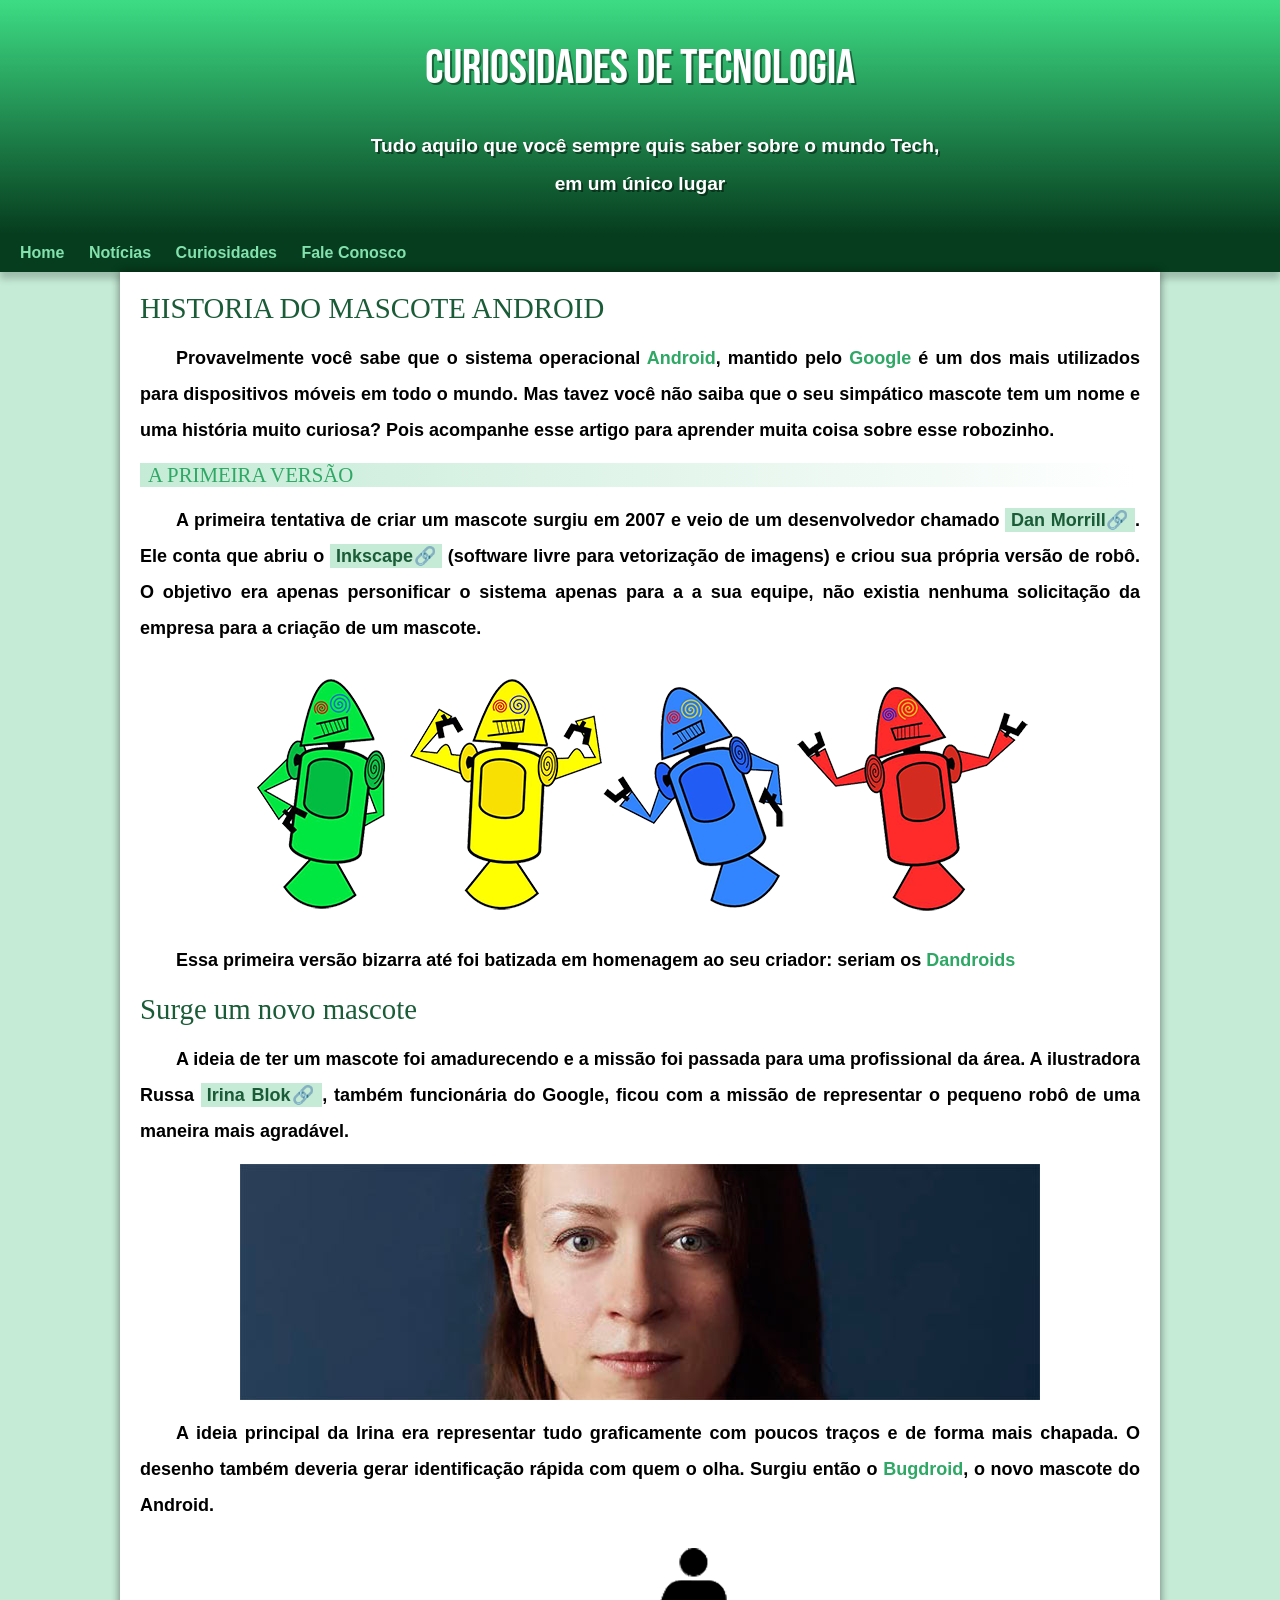
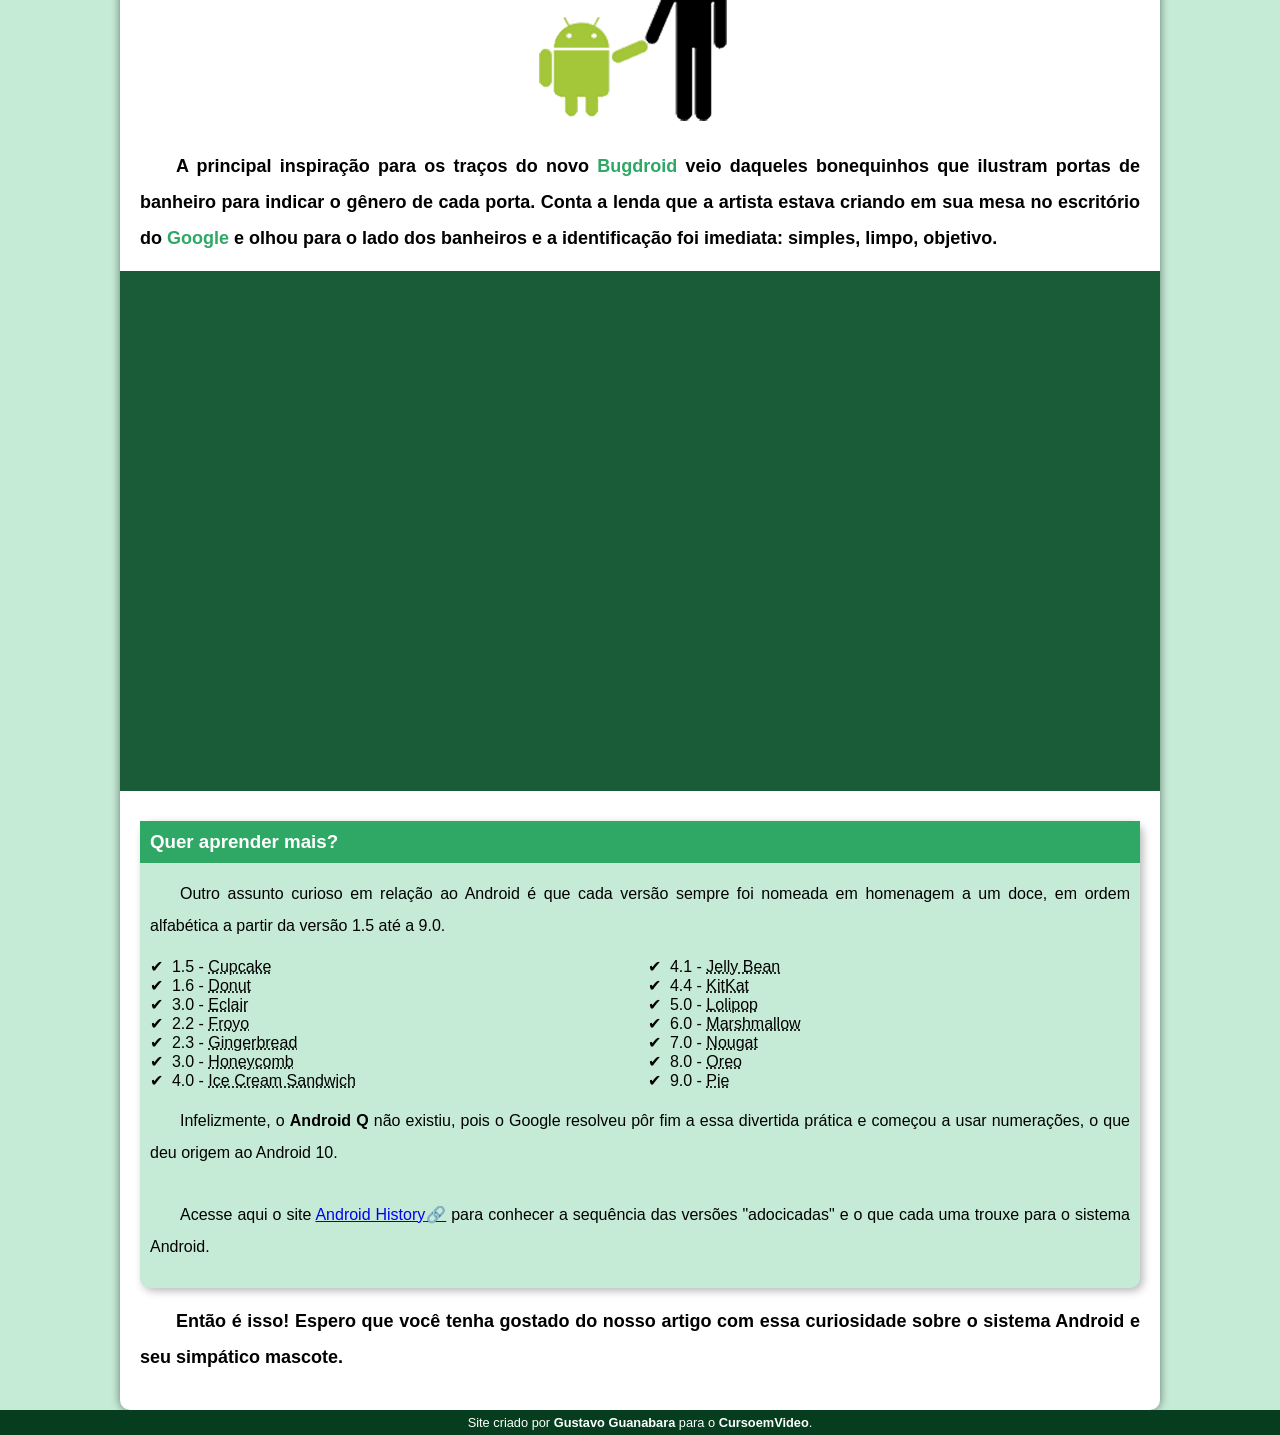
==== index.html @ 391f8702 "update" ====
<!DOCTYPE html>
<html lang="pt-br">
<head>
    <meta charset="UTF-8">
    <meta name="viewport" content="width=device-width, initial-scale=1.0">
    <link rel="shortcut icon" href="imagens/favicon.ico" type="image/x-icon">
    <link rel="stylesheet" href="estilo/style.css">
    <title>Curiosidades Android</title>
</head>
<body>
    <header>
        <h1>CURIOSIDADES DE TECNOLOGIA</h1>
        <p>Tudo aquilo que você sempre quis saber sobre o mundo Tech, em um único lugar</p>
    </header>
    <nav>
        <a href="#">Home</a>
        <a href="#">Notícias</a>
        <a href="#">Curiosidades</a>
        <a href="#">Fale Conosco</a>
    </nav>
    <main>
        <article>
            <h1 id="principal">HISTORIA DO MASCOTE ANDROID</h1>
            <p>Provavelmente você sabe que o sistema operacional <strong>Android</strong>, mantido pelo <strong>Google</strong> é um dos mais utilizados para dispositivos móveis em todo o mundo. Mas tavez você não saiba que o seu simpático mascote tem um nome e uma história muito curiosa? Pois acompanhe esse artigo para aprender muita coisa sobre esse robozinho.
            </p>
            <h2>A PRIMEIRA VERSÃO</h2>
            <p>A primeira tentativa de criar um mascote surgiu em 2007 e veio de um desenvolvedor chamado <a href="https://androidcommunity.com/dan-morrill-shows-us-the-android-mascot-that-almost-was-20130103/" target="_blank" class="externo">Dan Morrill</a>. Ele conta que abriu o <a href="https://inkscape.org/pt-br/" target="_blank" class="externo">Inkscape</a> (software livre para vetorização de imagens) e criou sua própria versão de robô. O objetivo era apenas personificar o sistema apenas para a a sua equipe, não existia nenhuma solicitação da empresa para a criação de um mascote.</p>
            <picture>
                <source media="(max-width: 600px)" srcset="imagens/dan-droids-pq.png" type="image/png">
                <img src="imagens/dan-droids.png" alt="imagem flexivel">
            </picture>
            <p>Essa primeira versão bizarra até foi batizada em homenagem ao seu criador: seriam os <strong>Dandroids</strong></p>
            <h1>Surge um novo mascote</h1>
            <p>A ideia de ter um mascote foi amadurecendo e a missão foi passada para uma profissional da área. A ilustradora Russa <a href="https://www.irinablok.com/android" target="_blank" class="externo">Irina Blok</a>, também funcionária do Google, ficou com a missão de representar o pequeno robô de uma maneira mais agradável.</p>
            <picture>
                <source media="(max-width: 600px)" srcset="imagens/irina-blok-pq.jpg" type="image/png">
                <img src="imagens/irina-blok.jpg" alt="imagem flexivel">
            </picture>
            <p>A ideia principal da Irina era representar tudo graficamente com poucos traços e de forma mais chapada. O desenho também deveria gerar identificação rápida com quem o olha. Surgiu então o <strong>Bugdroid</strong>, o novo mascote do Android.</p>
            <picture>
                <img id="bugdroid" src="imagens/bugdroid.png" alt="imagem flexivel">
            </picture>
            <p>A principal inspiração para os traços do novo <strong>Bugdroid</strong> veio daqueles bonequinhos que ilustram portas de banheiro para indicar o gênero de cada porta. Conta a lenda que a artista estava criando em sua mesa no escritório do <strong>Google</strong> e olhou para o lado dos banheiros e a identificação foi imediata: simples, limpo, objetivo.</p>
            <div class="video"><iframe width="600" height="300" src="https://www.youtube.com/embed/l2UDgpLz20M?si=Ur3faU00_uerTXAJ" title="YouTube video player" frameborder="0" allow="accelerometer; autoplay; clipboard-write; encrypted-media; gyroscope; picture-in-picture; web-share" allowfullscreen></iframe></div>

        <aside>
            <h3>Quer aprender mais?</h3> 

<p>Outro assunto curioso em relação ao Android é que cada versão sempre foi nomeada em homenagem a um doce, em ordem alfabética a partir da versão 1.5 até a 9.0.</p>

<ul>
    <li>1.5 - <abbr title="Bolo de Copo">Cupcake</abbr></li>
    <li>1.6 - <abbr title="Rosquinha">Donut</abbr></li>
    <li>3.0 - <abbr title="Bomba">Eclair</abbr></li>
    <li>2.2 - <abbr title="Iogurte Congelado">Froyo</abbr></li>
    <li>2.3 - <abbr title="Biscoito de Gengibre">Gingerbread</abbr></li>
    <li>3.0 - <abbr title="Favo de Mel">Honeycomb</abbr></li>
    <li>4.0 - <abbr title="Sanduíche de Sorvete">Ice Cream Sandwich</abbr></li>
    <li>4.1 - <abbr title="Jujuba">Jelly Bean</abbr></li>
    <li>4.4 - <abbr title="KitKat">KitKat</abbr></li>
    <li>5.0 - <abbr title="Pirulito">Lolipop</abbr></li>
    <li>6.0 - <abbr title="Marshmallow">Marshmallow</abbr></li>
    <li>7.0 - <abbr title="Torrone">Nougat</abbr></li>
    <li>8.0 - <abbr title="Oreo">Oreo</abbr></li>
    <li>9.0 - <abbr title="Torta">Pie</abbr></li>
</ul>

<p>Infelizmente, o <strong>Android Q</strong> não existiu, pois o Google resolveu pôr fim a essa divertida prática e começou a usar numerações, o que deu origem ao Android 10.</p>

<p>Acesse aqui o site <a href="https://www.android.com/intl/pt-BR_br/history/" target="_blank" class="externo">Android History</a> para conhecer a sequência das versões "adocicadas" e o que cada uma trouxe para o sistema Android.</p>

</aside>

<p>Então é isso! Espero que você tenha gostado do nosso artigo com essa curiosidade sobre o sistema Android e seu simpático mascote.</p>
</article>
</main>
    <footer>
        Site criado por <a href="https://gustavoguanabara.github.io/" target="">Gustavo Guanabara</a> para o <a href="https://www.cursoemvideo.com/" target="_blank">CursoemVideo</a>.
    </footer>
</body>
</html>
---- estilo/style.css ----
@charset "UTF-8";

@import url('https://fonts.googleapis.com/css2?family=Bebas+Neue&display=swap');
@font-face {
    font-family: 'Android';
    src: url(fontes/idroid.otf) format('opentype');
    font-weight: normal;
}

:root{
    --cor01:#c5ebd6;
    --cor02:#83e1ad;
    --cor03:#3ddc84;
    --cor04:#2fa866;
    --cor05:#1a5c37;
    --cor06:#063d1e;

    --fonte-padrao: Arial, Verdana, Helvetica, sans-serif;
    --fonte-destaque: 'Bebas Neue', cursive;
    --fonte-android: 'Android', cursive;
}

*{
    margin: 0px;
    padding: 0px;
}
* > p{
    padding: 15px 0px;
    text-align: justify;
    text-indent: 30px;
    line-height: 2em;
    font-size: 1em;

}
body{
    background-color:var(--cor01);
    font-family: var(--fonte-padrao);
}
a.externo::after{
    content: '\1F517';
}
header{
    background-image: linear-gradient(to bottom, var(--cor03), var(--cor06));
    min-height: 150px;
    padding-top: 40px;
}
header > h1{
    font-family: var(--fonte-destaque);
    font-weight: normal;
    color: white;
    font-size: 3em;
    text-align: center;
    text-shadow: 2px 2px 0px rgba(0, 0, 0, 0.438);    
}

header > p{
    font-family: var(--fonte-padrao);
    font-size: 1.2em;
    color: white;
    margin: auto;
    text-align: center;
    font-weight: bold;
    padding: 30px;
    max-width: 600px;
    text-shadow: 2px 2px 0px rgba(0, 0, 0, 0.438);
    
}
nav{
    background-color: var(--cor06);
    padding: 10px;
    box-shadow: 0px 7px 7px rgba(0, 0, 0, 0.199);
}
nav > a{
    padding: 10px;
    text-decoration: none;
    border-radius: 5px;
    color: var(--cor02);
    font-weight: bold;
    transition-duration: 0.3s;
    
    
}
nav> a:hover{
    background-color:var(--cor03);
    color: var(--cor05);
}
article{
    background-color: white;
    min-width: 300px;
    max-width: 1000px;
    margin: auto;
    padding: 20px;
    box-shadow: 0px 0px 10px rgba(0, 0, 0, 0.493);
    border-bottom-left-radius: 10px;
    border-bottom-right-radius: 10px;
    
}
article >img{
    width: 100%;    
}

article > h1{
    font-family:var(--fonte-android);
    color: var(--cor05);
    font-weight: normal;
    font-size: 1.8em;
}
article > h2{
    font-family: var(--fonte-android);
    color: var(--cor04);
    font-size: 1.3em;
    font-weight: normal;
    background-image: linear-gradient(to right, var(--cor01), transparent);
    text-indent: 8px;

}
article >p{
    font-weight: bold;
    text-indent: 2em;
    font-size: 18px;

}
article > picture{
    width: 100%;
}
article > p >a{
    font-weight: bold;
    color: var(--cor05);
    background-color: var(--cor01);
    padding: 2px 6px;
    text-decoration: none;
}
article > p > a:hover{
    text-decoration: underline;
    color: var(--cor04);
}
article > p > strong{
    color: var(--cor04);
    font-weight: bold;

}
article > picture{
    display: flex;
    justify-content: center;
    text-align: center;
}
div.video {
    position: relative;
    background-color:var(--cor05);
    padding: 20px;
    padding-bottom: 50%;
    margin: 0px -20px 30px -20px;
    position: relative;
}
div.video > iframe{
    position: absolute;
    top: 5%;
    left: 5%;
    width: 90%;
    height: 90%;
}
aside{
    background-color: var(--cor01);
    padding: 10px;
    border-radius: 10px;
    box-shadow: 3px 3px 8px rgba(0, 0, 0, 0.281);
    

}
aside > h3{
    background-color: var(--cor04);
    color: white;
    padding: 10px;
    margin: -10px -10px 0px -10px;
    border: 10px 10px 0px 0px;
}
aside > ul{
    list-style: '\2714\00A0\00A0';
    list-style-position: inside;
    columns: 2;
}
footer{
    background-color: var(--cor06);
    color: white;
    text-align: center;
    font-size: 0.8em;
    padding: 5px;
}
footer > a{
    text-decoration: none;
    color: white;
    font-weight: bolder;
}
footer > a:hover{
    text-decoration: underline;
    color: var(--cor02);
}
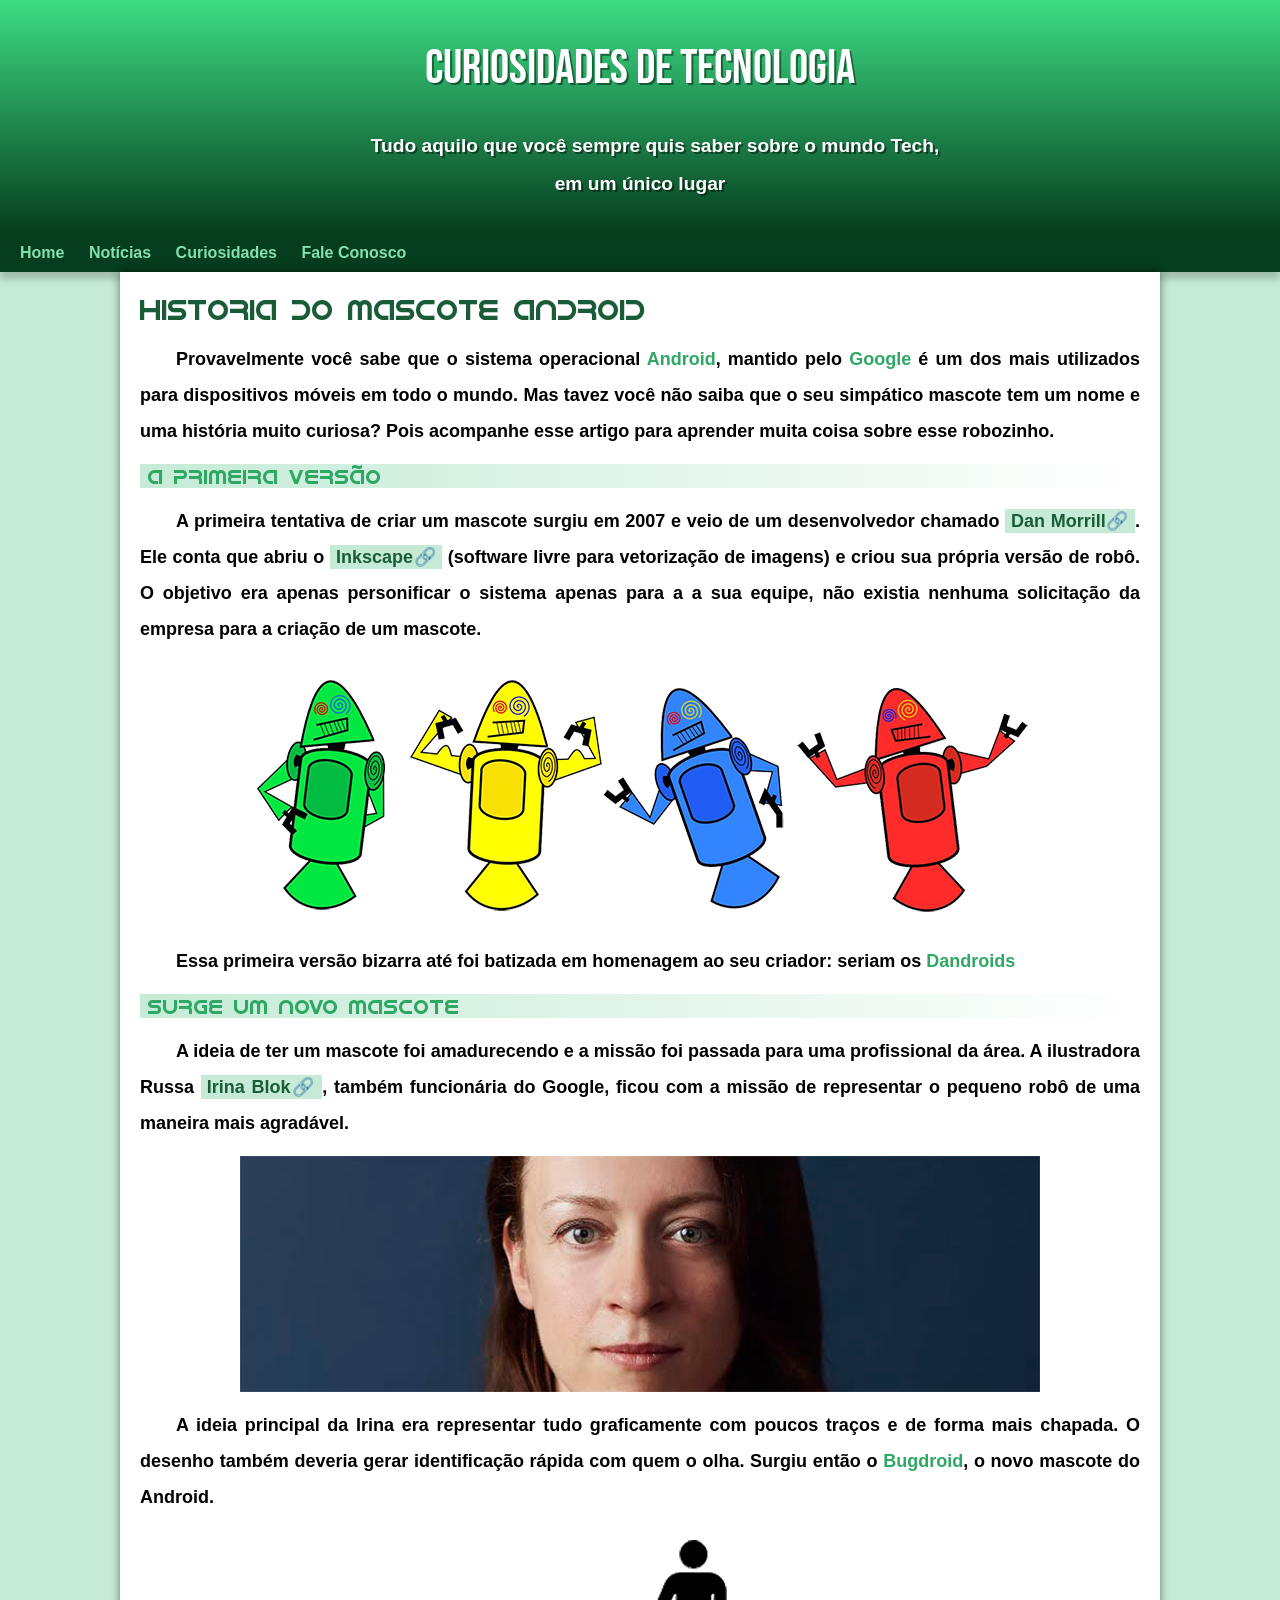
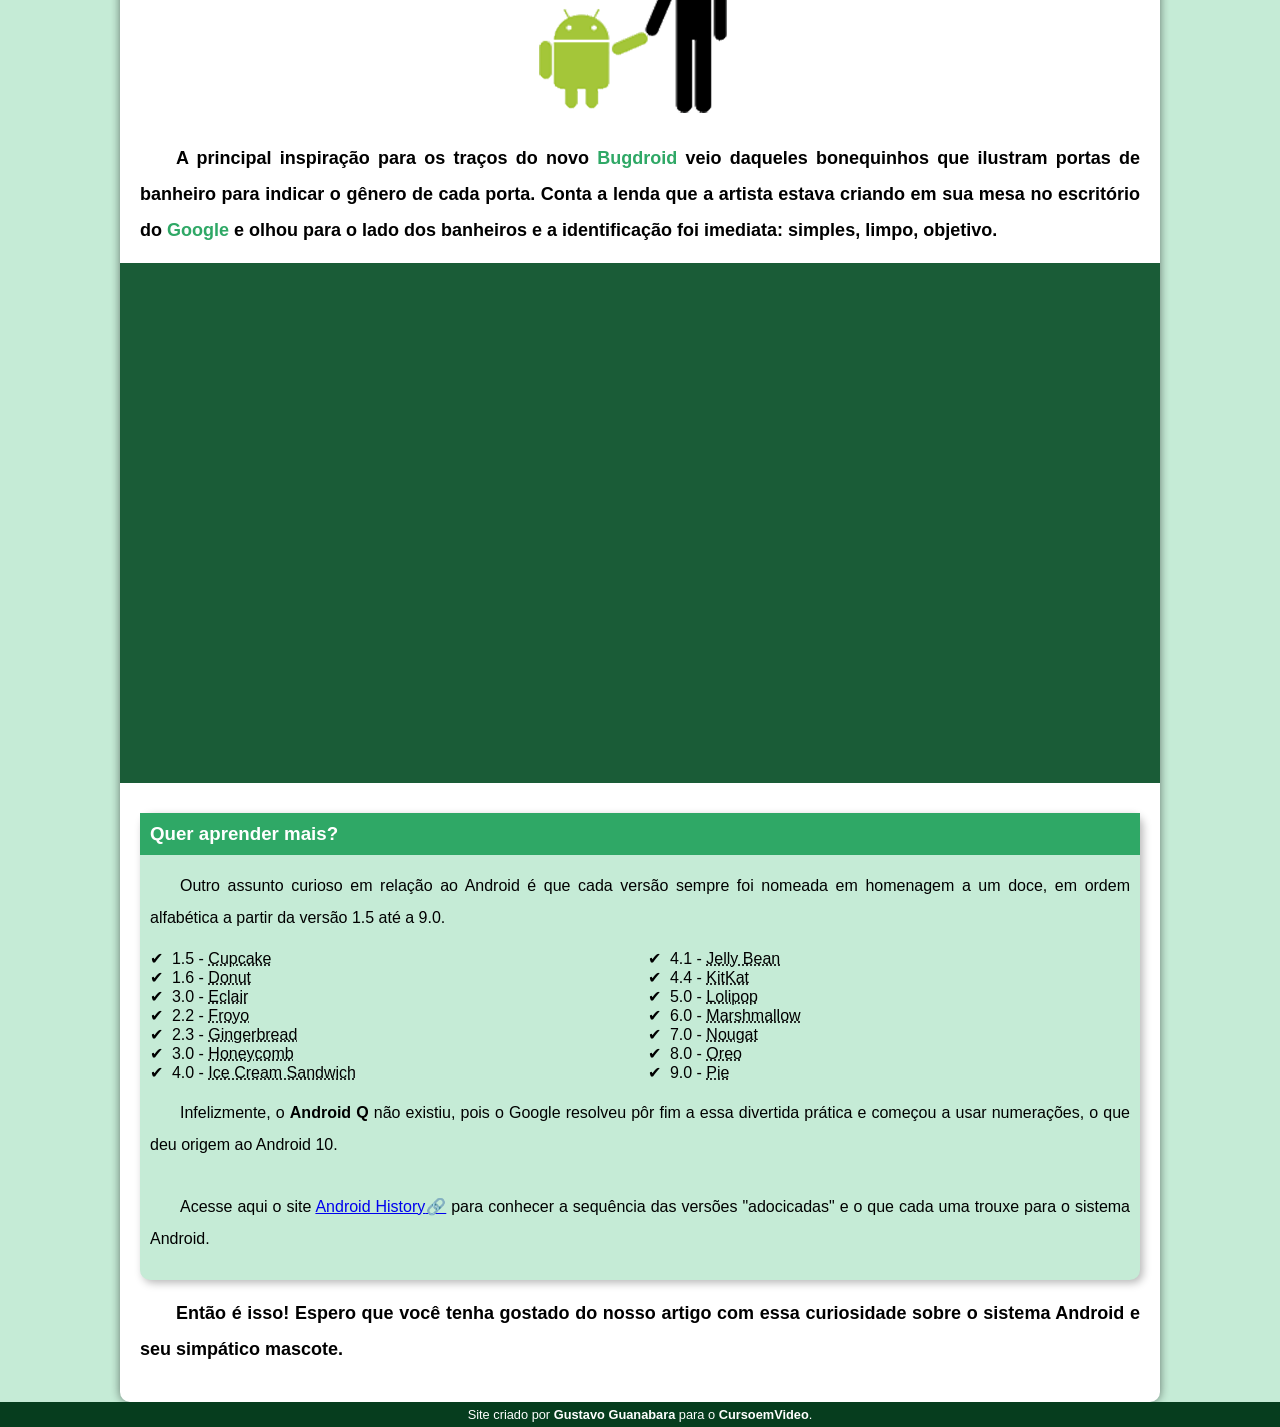
==== commit 5c173a72: "repairment" ====
--- a/index.html
+++ b/index.html
@@ -30,7 +30,7 @@
                 <img src="imagens/dan-droids.png" alt="imagem flexivel">
             </picture>
             <p>Essa primeira versão bizarra até foi batizada em homenagem ao seu criador: seriam os <strong>Dandroids</strong></p>
-            <h1>Surge um novo mascote</h1>
+            <h2>Surge um novo mascote</h2>
             <p>A ideia de ter um mascote foi amadurecendo e a missão foi passada para uma profissional da área. A ilustradora Russa <a href="https://www.irinablok.com/android" target="_blank" class="externo">Irina Blok</a>, também funcionária do Google, ficou com a missão de representar o pequeno robô de uma maneira mais agradável.</p>
             <picture>
                 <source media="(max-width: 600px)" srcset="imagens/irina-blok-pq.jpg" type="image/png">
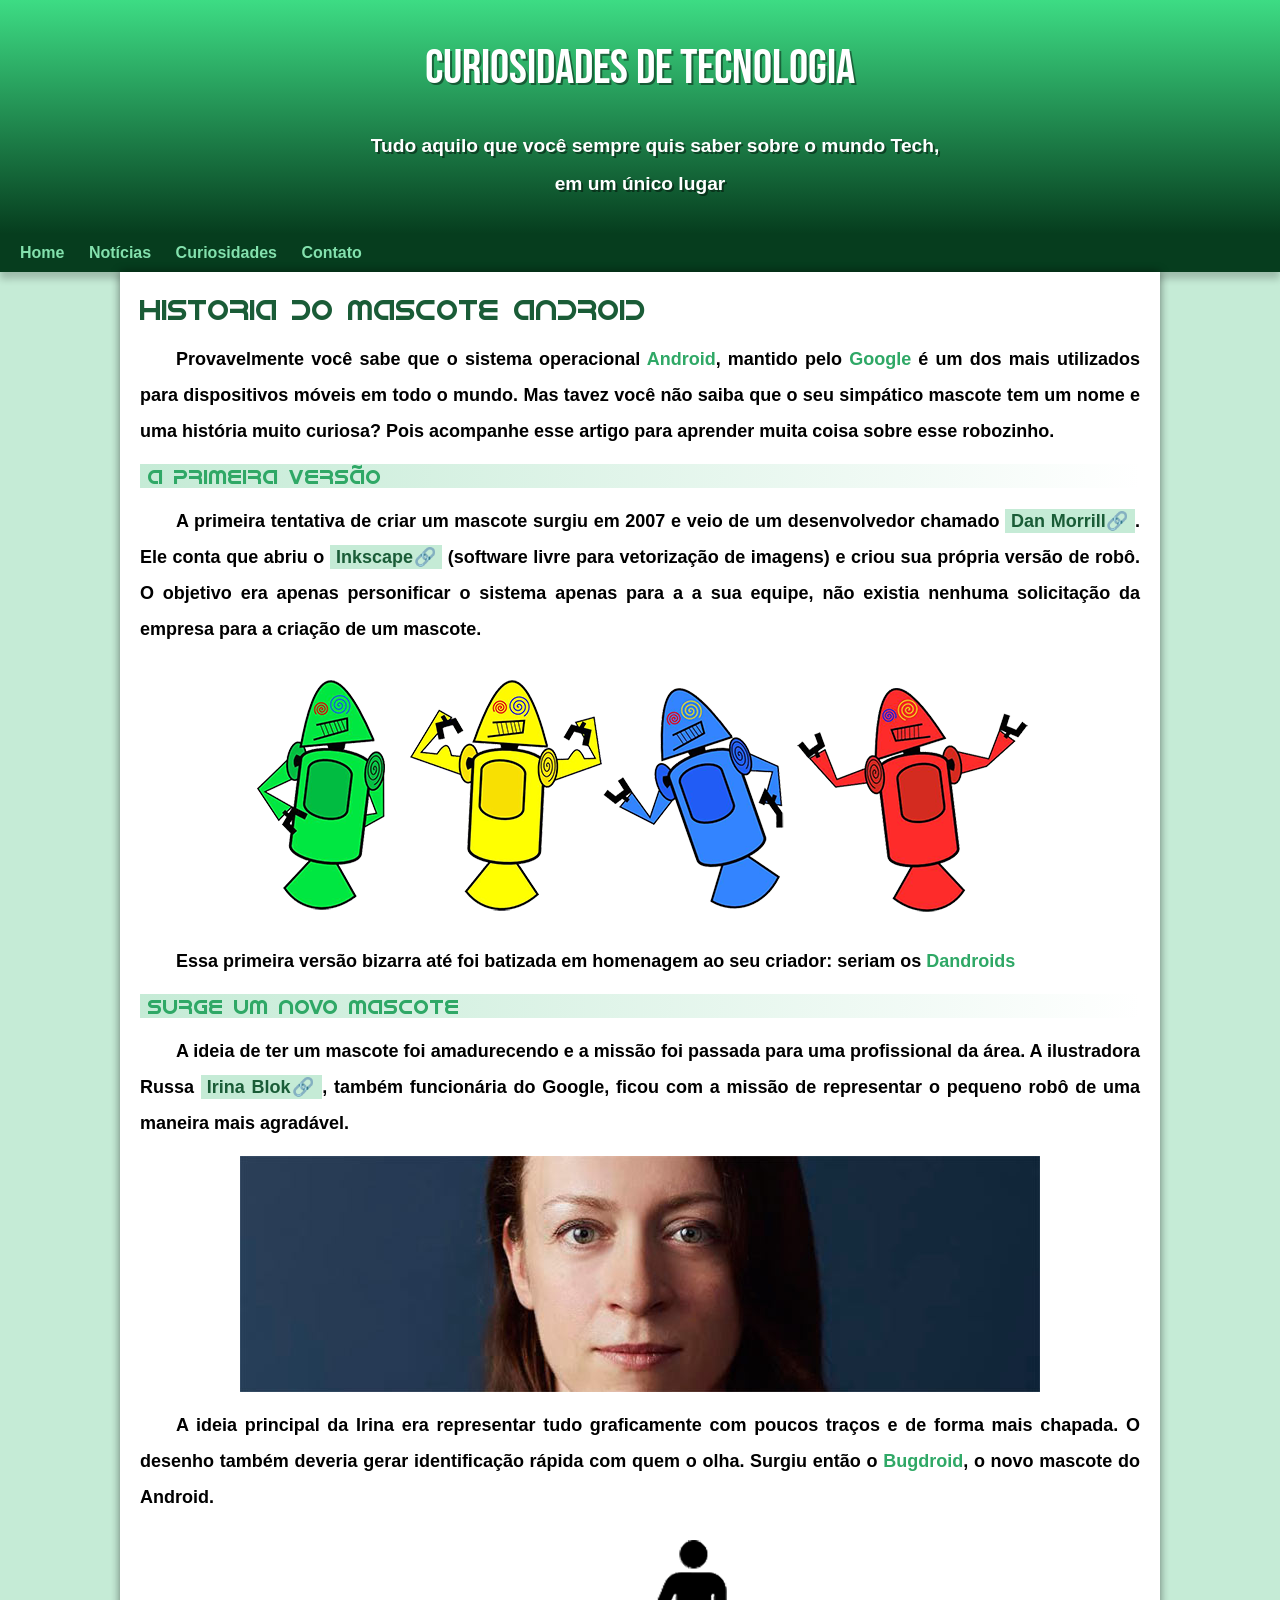
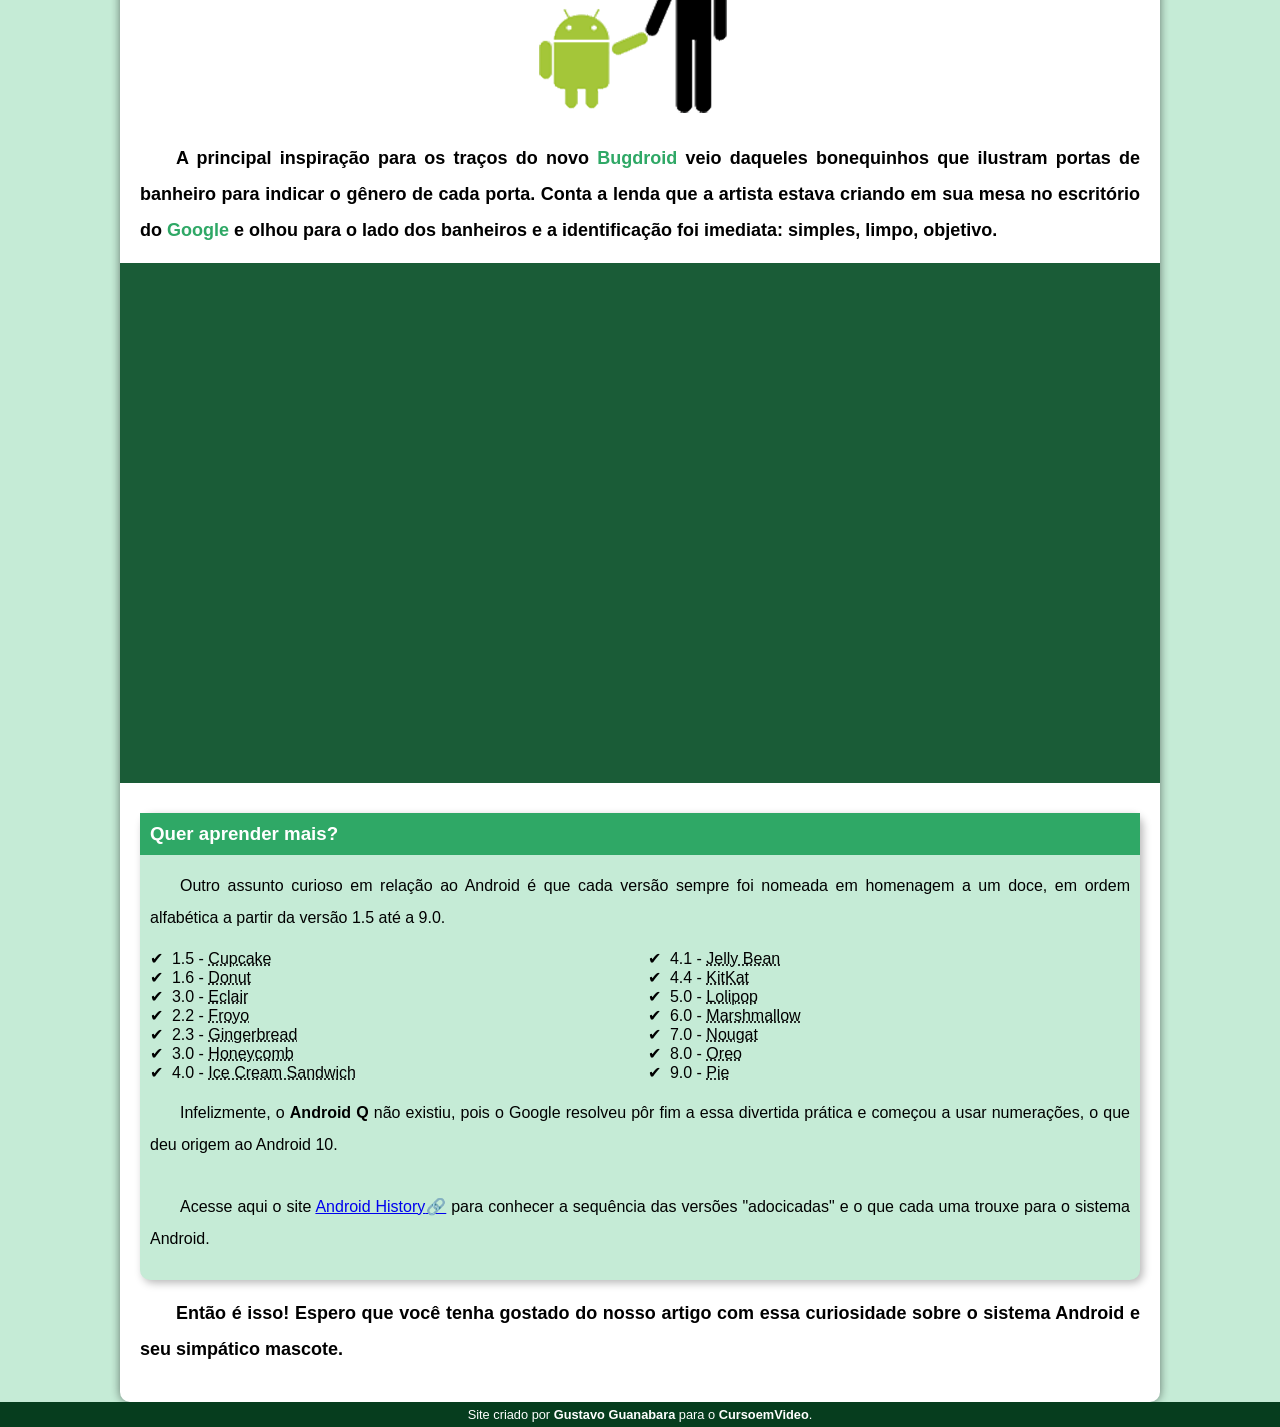
==== commit 21fdda47: "correção de a" ====
--- a/index.html
+++ b/index.html
@@ -16,7 +16,7 @@
         <a href="#">Home</a>
         <a href="#">Notícias</a>
         <a href="#">Curiosidades</a>
-        <a href="#">Fale Conosco</a>
+        <a href="#">Contato</a>
     </nav>
     <main>
         <article>
